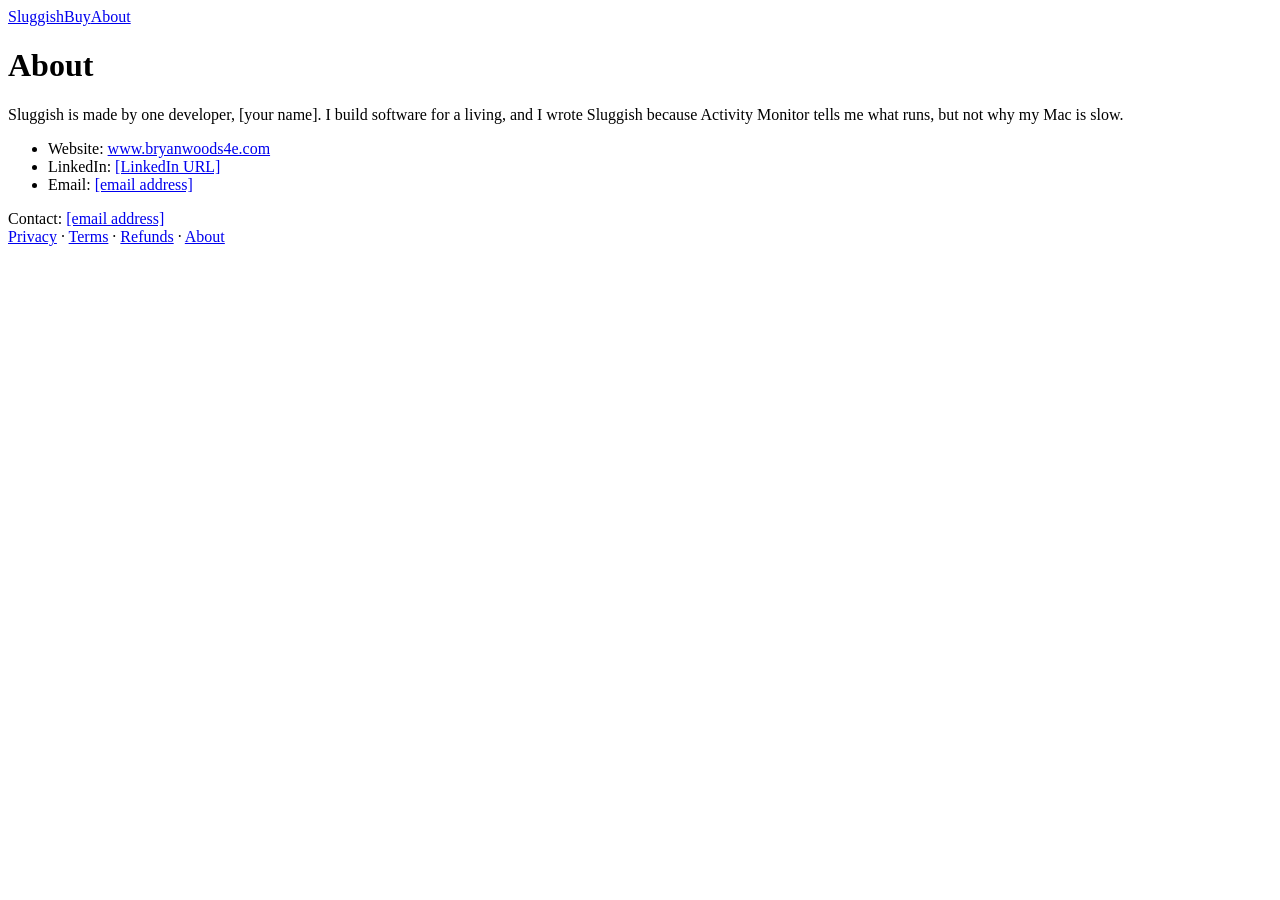
==== site/about/index.html @ 0c033dca "Add the Sluggish website Sluggish sells outside the Mac App Store, so it needs its own site. Paddle " ====
<!doctype html>
<html lang="en">
<head>
<meta charset="utf-8">
<meta name="viewport" content="width=device-width, initial-scale=1">
<title>About Sluggish</title>
<meta name="description" content="Sluggish is made by one developer.">
<link rel="stylesheet" href="/style.css">
</head>
<body>
<main>
<nav><a href="/">Sluggish</a><a href="/buy/">Buy</a><a href="/about/">About</a></nav>
<h1>About</h1>
<p>Sluggish is made by one developer, [your name]. I build software for a living, and I wrote Sluggish because Activity Monitor tells me what runs, but not why my Mac is slow.</p>
<ul>
<li>Website: <a href="https://www.bryanwoods4e.com/">www.bryanwoods4e.com</a></li>
<li>LinkedIn: <a href="[LinkedIn URL]">[LinkedIn URL]</a></li>
<li>Email: <a href="mailto:[email address]">[email address]</a></li>
</ul>
<footer>Contact: <a href="mailto:[email address]">[email address]</a><br><a href="/privacy/">Privacy</a> · <a href="/terms/">Terms</a> · <a href="/refund/">Refunds</a> · <a href="/about/">About</a></footer>
</main>
</body>
</html>
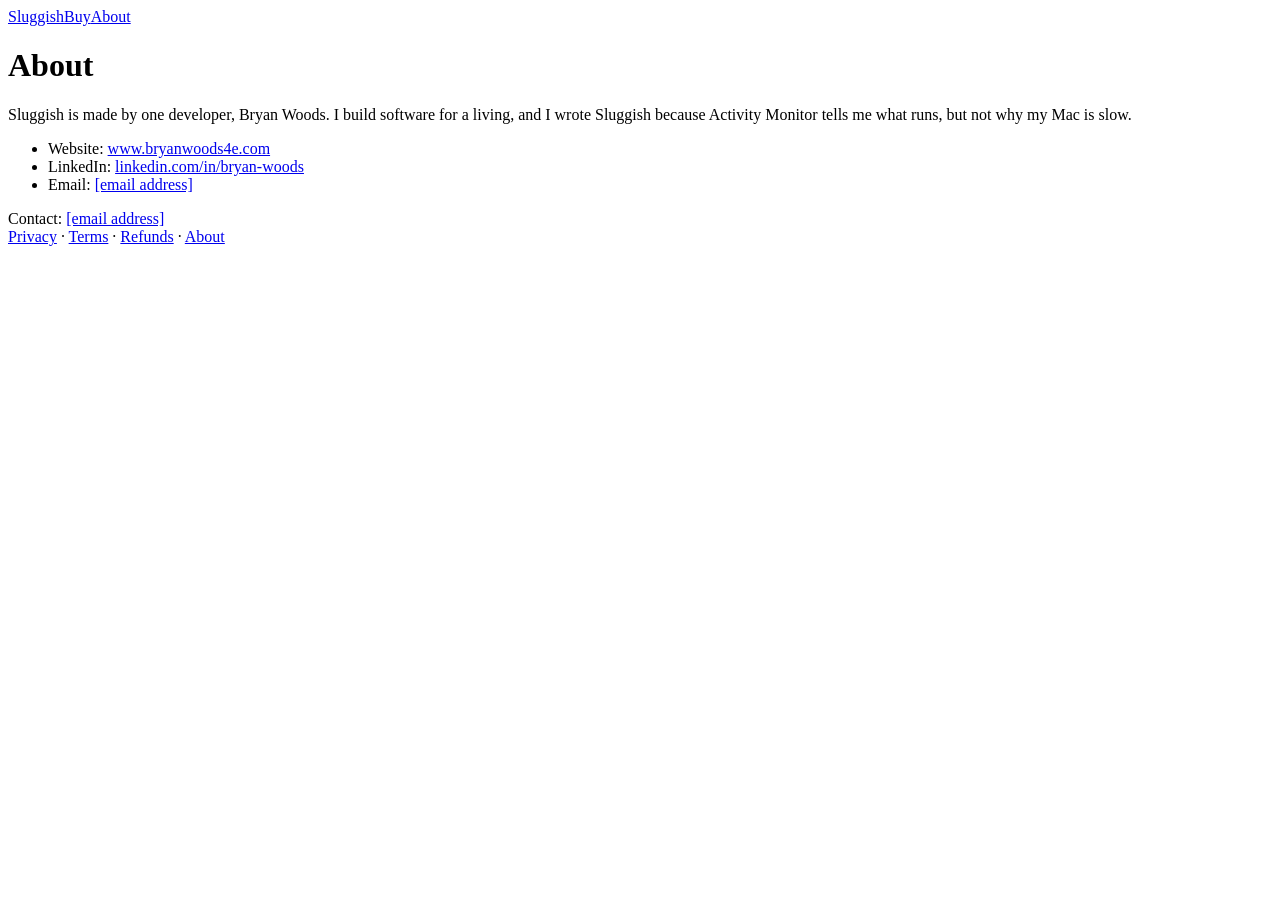
==== commit b5c9e0d6: "Name Bryan Woods as the seller and link his LinkedIn Paddle wants the legal name of the seller in th" ====
--- a/site/about/index.html
+++ b/site/about/index.html
@@ -11,10 +11,10 @@
 <main>
 <nav><a href="/">Sluggish</a><a href="/buy/">Buy</a><a href="/about/">About</a></nav>
 <h1>About</h1>
-<p>Sluggish is made by one developer, [your name]. I build software for a living, and I wrote Sluggish because Activity Monitor tells me what runs, but not why my Mac is slow.</p>
+<p>Sluggish is made by one developer, Bryan Woods. I build software for a living, and I wrote Sluggish because Activity Monitor tells me what runs, but not why my Mac is slow.</p>
 <ul>
 <li>Website: <a href="https://www.bryanwoods4e.com/">www.bryanwoods4e.com</a></li>
-<li>LinkedIn: <a href="[LinkedIn URL]">[LinkedIn URL]</a></li>
+<li>LinkedIn: <a href="https://www.linkedin.com/in/bryan-woods/">linkedin.com/in/bryan-woods</a></li>
 <li>Email: <a href="mailto:[email address]">[email address]</a></li>
 </ul>
 <footer>Contact: <a href="mailto:[email address]">[email address]</a><br><a href="/privacy/">Privacy</a> · <a href="/terms/">Terms</a> · <a href="/refund/">Refunds</a> · <a href="/about/">About</a></footer>
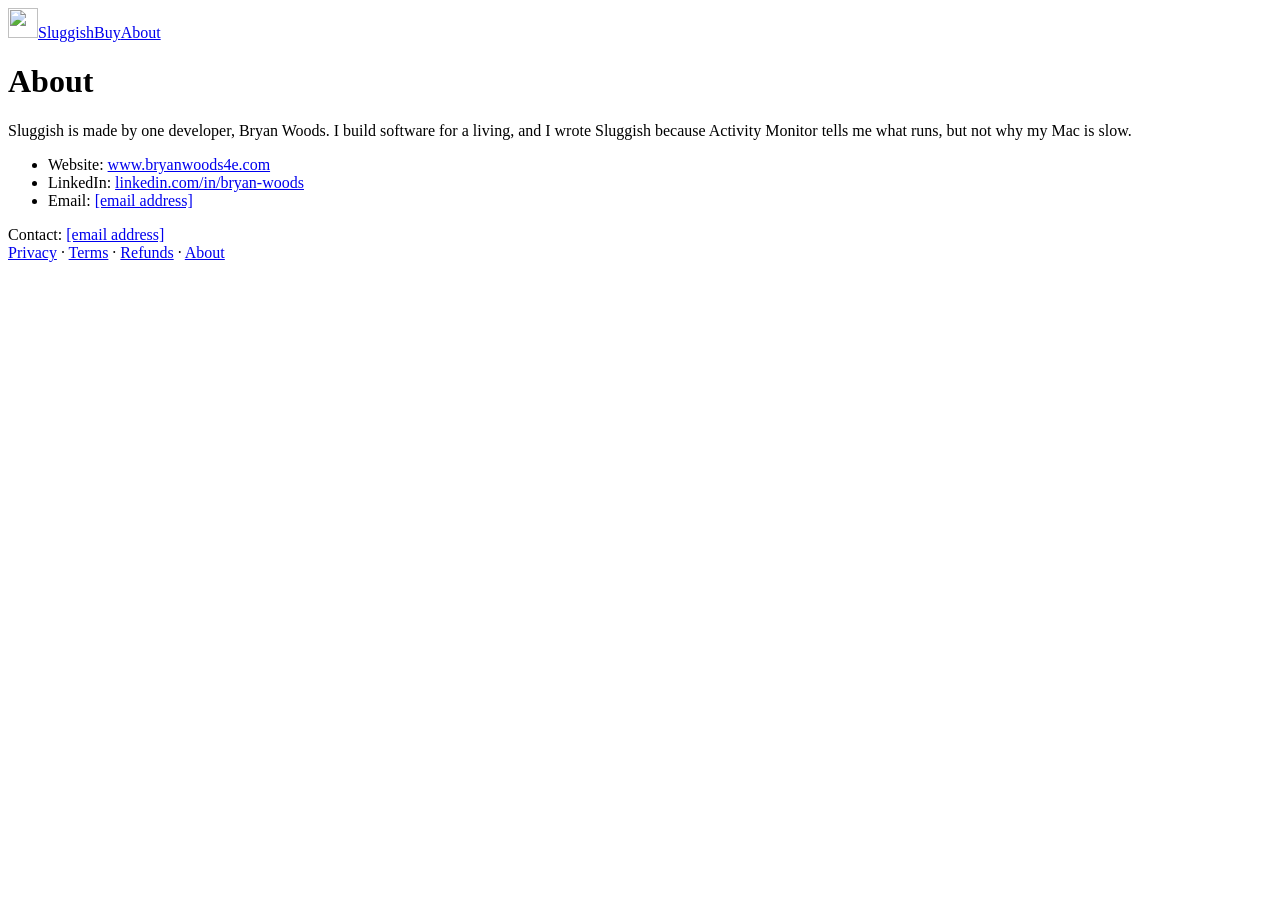
==== commit 3b5250c9: "Give the Sluggish website a designed look The first site was plain text with screenshots. It did not" ====
--- a/site/about/index.html
+++ b/site/about/index.html
@@ -5,11 +5,12 @@
 <meta name="viewport" content="width=device-width, initial-scale=1">
 <title>About Sluggish</title>
 <meta name="description" content="Sluggish is made by one developer.">
+<link rel="icon" href="/icon.png">
 <link rel="stylesheet" href="/style.css">
 </head>
 <body>
 <main>
-<nav><a href="/">Sluggish</a><a href="/buy/">Buy</a><a href="/about/">About</a></nav>
+<nav><a class="brand" href="/"><img src="/icon.png" alt="" width="30" height="30">Sluggish</a><a href="/buy/">Buy</a><a href="/about/">About</a></nav>
 <h1>About</h1>
 <p>Sluggish is made by one developer, Bryan Woods. I build software for a living, and I wrote Sluggish because Activity Monitor tells me what runs, but not why my Mac is slow.</p>
 <ul>
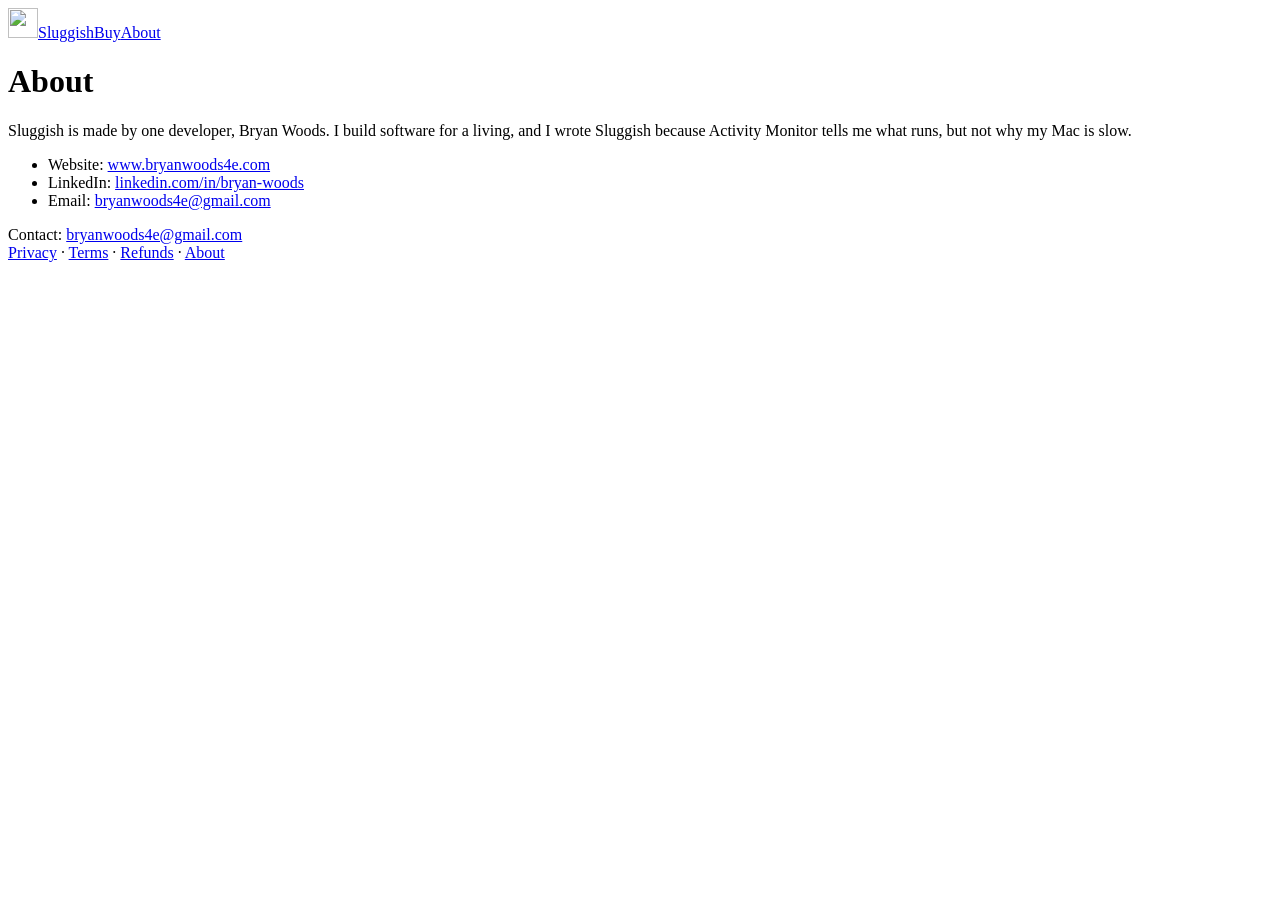
==== commit 4734d51e: "Fill in the contact address on the website Every page of the site had a placeholder where the contac" ====
--- a/site/about/index.html
+++ b/site/about/index.html
@@ -16,9 +16,9 @@
 <ul>
 <li>Website: <a href="https://www.bryanwoods4e.com/">www.bryanwoods4e.com</a></li>
 <li>LinkedIn: <a href="https://www.linkedin.com/in/bryan-woods/">linkedin.com/in/bryan-woods</a></li>
-<li>Email: <a href="mailto:[email address]">[email address]</a></li>
+<li>Email: <a href="mailto:bryanwoods4e@gmail.com">bryanwoods4e@gmail.com</a></li>
 </ul>
-<footer>Contact: <a href="mailto:[email address]">[email address]</a><br><a href="/privacy/">Privacy</a> · <a href="/terms/">Terms</a> · <a href="/refund/">Refunds</a> · <a href="/about/">About</a></footer>
+<footer>Contact: <a href="mailto:bryanwoods4e@gmail.com">bryanwoods4e@gmail.com</a><br><a href="/privacy/">Privacy</a> · <a href="/terms/">Terms</a> · <a href="/refund/">Refunds</a> · <a href="/about/">About</a></footer>
 </main>
 </body>
 </html>
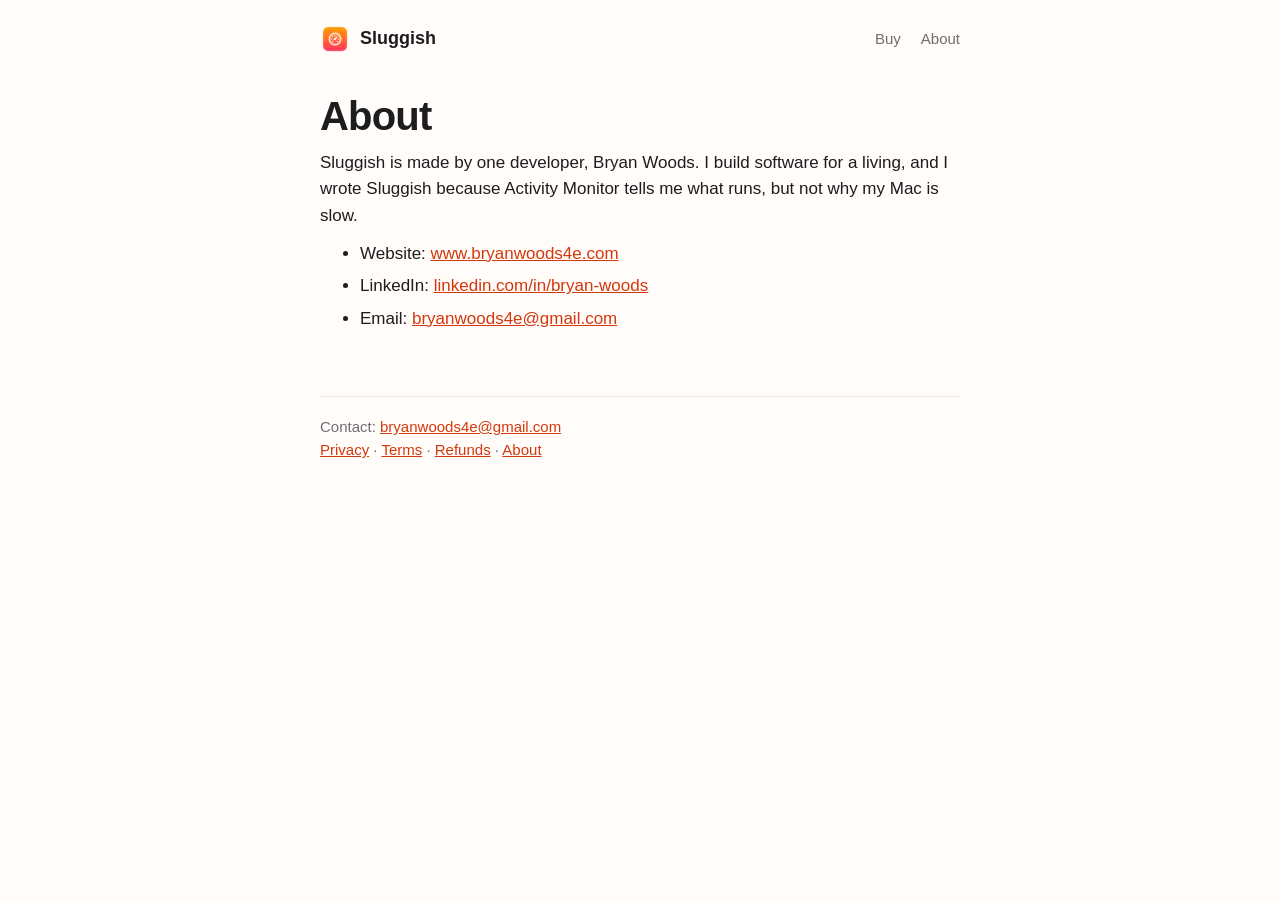
==== commit dca13e53: "Put the website in pre-launch mode and make its links relative The site goes live now at www.bryanwo" ====
--- a/site/about/index.html
+++ b/site/about/index.html
@@ -5,12 +5,12 @@
 <meta name="viewport" content="width=device-width, initial-scale=1">
 <title>About Sluggish</title>
 <meta name="description" content="Sluggish is made by one developer.">
-<link rel="icon" href="/icon.png">
-<link rel="stylesheet" href="/style.css">
+<link rel="icon" href="../icon.png">
+<link rel="stylesheet" href="../style.css">
 </head>
 <body>
 <main>
-<nav><a class="brand" href="/"><img src="/icon.png" alt="" width="30" height="30">Sluggish</a><a href="/buy/">Buy</a><a href="/about/">About</a></nav>
+<nav><a class="brand" href="../"><img src="../icon.png" alt="" width="30" height="30">Sluggish</a><a href="../buy/">Buy</a><a href="../about/">About</a></nav>
 <h1>About</h1>
 <p>Sluggish is made by one developer, Bryan Woods. I build software for a living, and I wrote Sluggish because Activity Monitor tells me what runs, but not why my Mac is slow.</p>
 <ul>
@@ -18,7 +18,7 @@
 <li>LinkedIn: <a href="https://www.linkedin.com/in/bryan-woods/">linkedin.com/in/bryan-woods</a></li>
 <li>Email: <a href="mailto:bryanwoods4e@gmail.com">bryanwoods4e@gmail.com</a></li>
 </ul>
-<footer>Contact: <a href="mailto:bryanwoods4e@gmail.com">bryanwoods4e@gmail.com</a><br><a href="/privacy/">Privacy</a> · <a href="/terms/">Terms</a> · <a href="/refund/">Refunds</a> · <a href="/about/">About</a></footer>
+<footer>Contact: <a href="mailto:bryanwoods4e@gmail.com">bryanwoods4e@gmail.com</a><br><a href="../privacy/">Privacy</a> · <a href="../terms/">Terms</a> · <a href="../refund/">Refunds</a> · <a href="../about/">About</a></footer>
 </main>
 </body>
 </html>
--- a/site/style.css
+++ b/site/style.css
@@ -0,0 +1,132 @@
+:root {
+  color-scheme: light dark;
+  --bg: #fffcf9; --fg: #1d1d1f; --muted: #6e6e73; --line: rgba(0, 0, 0, .08); --card: #ffffff; --tint: #fff3ea;
+  --grad: linear-gradient(135deg, #ff9e0a, #ff385e); --link: #d4380d; --bar: rgba(255, 255, 255, .6);
+  --shadow: 0 1px 2px rgba(0, 0, 0, .06), 0 18px 50px rgba(120, 40, 0, .16);
+}
+@media (prefers-color-scheme: dark) {
+  :root {
+    --bg: #0f0d0c; --fg: #f5f2ef; --muted: #a39d98; --line: rgba(255, 255, 255, .1); --card: #1a1715; --tint: #1d1612;
+    --link: #ff8a5c; --bar: rgba(40, 36, 34, .7); --shadow: 0 18px 50px rgba(0, 0, 0, .55);
+  }
+}
+* { box-sizing: border-box; }
+body { margin: 0; background: var(--bg); color: var(--fg); font: 17px/1.55 -apple-system, BlinkMacSystemFont, "Helvetica Neue", sans-serif; -webkit-font-smoothing: antialiased; }
+a { color: var(--link); }
+img { max-width: 100%; height: auto; display: block; }
+code { font: 15px ui-monospace, SFMono-Regular, Menlo, monospace; }
+h1, h2, h3 { letter-spacing: -.02em; text-wrap: balance; }
+.lede, figcaption { text-wrap: balance; }
+
+/* Inner pages */
+main { max-width: 680px; margin: 0 auto; padding: 24px 20px 64px; }
+main > nav { display: flex; align-items: center; gap: 20px; font-size: 15px; margin-bottom: 40px; }
+main h1 { font-size: 40px; line-height: 1.1; margin: 0 0 12px; }
+main h2 { font-size: 24px; margin: 40px 0 10px; }
+main h3 { font-size: 17px; margin: 20px 0 4px; }
+p, ul, ol { margin: 0 0 12px; }
+li { margin-bottom: 6px; }
+.sub { color: var(--muted); }
+.brand { display: flex; align-items: center; gap: 10px; margin-right: auto; color: var(--fg); font-weight: 650; text-decoration: none; font-size: 18px; }
+.brand img { width: 30px; height: 30px; }
+nav a:not(.brand):not(.button) { color: var(--muted); text-decoration: none; }
+nav a:not(.brand):not(.button):hover { color: var(--fg); }
+footer { margin-top: 64px; padding-top: 18px; border-top: 1px solid var(--line); color: var(--muted); font-size: 15px; }
+
+/* Buttons */
+.buttons { display: flex; flex-wrap: wrap; gap: 12px; margin: 28px 0 12px; }
+.button { display: inline-block; padding: 14px 24px; border: 0; border-radius: 14px; background: var(--grad); color: #fff; font: inherit; font-weight: 650; text-decoration: none; cursor: pointer; box-shadow: 0 8px 24px rgba(255, 70, 60, .28); transition: transform .15s; }
+.button:hover { transform: translateY(-1px); }
+.button.quiet { background: var(--card); color: var(--fg); box-shadow: inset 0 0 0 1px var(--line); }
+
+/* Home */
+.home main { max-width: none; padding: 0; }
+.wrap { max-width: 1080px; margin: 0 auto; padding: 0 20px; }
+.wrap > nav { display: flex; align-items: center; gap: 24px; padding: 20px 0; font-size: 15px; }
+.grad { background: var(--grad); -webkit-background-clip: text; background-clip: text; color: transparent; }
+.hero { text-align: center; padding: 48px 0 0; }
+.hero > img.icon { width: 96px; height: 96px; margin: 0 auto 20px; filter: drop-shadow(0 12px 24px rgba(255, 70, 60, .3)); }
+.hero h1 { font-size: clamp(38px, 6.5vw, 64px); line-height: 1.04; margin: 0 auto 18px; max-width: 820px; }
+.lede { font-size: 20px; color: var(--muted); max-width: 620px; margin: 0 auto; }
+.hero .buttons { justify-content: center; }
+.fine { font-size: 14px; color: var(--muted); }
+.stage { margin: 44px auto 0; max-width: 880px; border-radius: 28px; overflow: hidden; padding-bottom: 48px; background: radial-gradient(ellipse 70% 60% at 20% 0%, rgba(255, 158, 10, .28), transparent), radial-gradient(ellipse 60% 70% at 100% 100%, rgba(255, 56, 94, .22), transparent), var(--tint); }
+.menubar { display: flex; justify-content: flex-end; align-items: center; gap: 18px; height: 32px; padding: 0 18px; background: var(--bar); backdrop-filter: blur(12px); border-bottom: 1px solid var(--line); font-size: 13px; font-weight: 500; }
+.menubar .gauge { display: grid; place-items: center; width: 30px; height: 22px; border-radius: 6px; background: rgba(127, 127, 127, .22); }
+.menubar svg { width: 16px; height: 16px; }
+.stage .panel { width: 400px; margin: 8px 52px 0 auto; border-radius: 14px; box-shadow: var(--shadow); }
+.stats { display: grid; grid-template-columns: repeat(3, 1fr); gap: 20px; text-align: center; margin-top: 56px; }
+.stats b { display: block; font-size: 40px; line-height: 1.1; letter-spacing: -.02em; }
+.stats span { color: var(--muted); font-size: 15px; }
+.section { padding-top: 96px; }
+.section > h2 { font-size: clamp(30px, 4vw, 40px); text-align: center; margin: 0 0 12px; }
+.section > .lede { text-align: center; margin-bottom: 40px; }
+.cards { display: grid; gap: 16px; grid-template-columns: repeat(auto-fit, minmax(230px, 1fr)); }
+.card { background: var(--card); border-radius: 18px; padding: 24px; box-shadow: inset 0 0 0 1px var(--line); }
+.card h3 { font-size: 18px; margin: 12px 0 6px; }
+.card p { color: var(--muted); margin: 0; }
+.card svg { width: 44px; height: 44px; padding: 10px; border-radius: 12px; background: var(--tint); stroke: #ff5a3c; fill: none; stroke-width: 1.8; stroke-linecap: round; stroke-linejoin: round; }
+.step { display: grid; place-items: center; width: 34px; height: 34px; border-radius: 50%; background: var(--grad); color: #fff; font-weight: 700; }
+figure { margin: 40px auto 0; text-align: center; }
+figure img { width: 400px; margin: 0 auto; border-radius: 14px; box-shadow: var(--shadow); }
+figcaption { color: var(--muted); font-size: 15px; margin-top: 14px; }
+.nevers { display: grid; grid-template-columns: repeat(auto-fit, minmax(300px, 1fr)); gap: 14px 32px; list-style: none; padding: 32px; margin: 0; border-radius: 22px; background: var(--tint); }
+.nevers li { display: flex; gap: 12px; margin: 0; }
+.nevers li::before, .checks li::before { content: ""; flex: none; width: 22px; height: 22px; margin-top: 2px; background: center / contain no-repeat; }
+.nevers li::before { background-image: url("data:image/svg+xml,%3Csvg xmlns='http://www.w3.org/2000/svg' viewBox='0 0 24 24' fill='none' stroke='%23ff385e' stroke-width='2' stroke-linecap='round'%3E%3Ccircle cx='12' cy='12' r='9'/%3E%3Cpath d='M5.6 5.6l12.8 12.8'/%3E%3C/svg%3E"); }
+.local { text-align: center; padding: 56px 32px; border-radius: 28px; background: var(--card); box-shadow: inset 0 0 0 1px var(--line); }
+.local h2 { font-size: clamp(30px, 4vw, 40px); margin: 0 0 12px; }
+.chips { display: flex; flex-wrap: wrap; justify-content: center; gap: 10px; list-style: none; padding: 0; margin: 28px auto 20px; max-width: 760px; }
+.chips li { margin: 0; padding: 8px 14px; border-radius: 999px; background: var(--tint); font-size: 15px; font-weight: 600; }
+.dev { display: grid; grid-template-columns: 1fr 400px; gap: 48px; align-items: start; padding: 56px; border-radius: 28px; background: #141110; color: #f5f2ef; }
+.dev h2 { font-size: clamp(28px, 3.6vw, 36px); margin: 8px 0 14px; }
+.dev p, .dev li { color: #c9c2bd; }
+.dev ul { padding-left: 20px; }
+.dev code { color: #ffb38a; }
+.dev img { border-radius: 14px; box-shadow: 0 18px 50px rgba(0, 0, 0, .6); }
+.kicker { font-size: 13px; font-weight: 700; letter-spacing: .08em; text-transform: uppercase; }
+.price { max-width: 440px; margin: 0 auto; text-align: center; padding: 40px 32px; border-radius: 26px; background: var(--card); box-shadow: inset 0 0 0 1px var(--line), var(--shadow); }
+.price b { display: block; font-size: 72px; line-height: 1; letter-spacing: -.03em; }
+.checks { list-style: none; padding: 0; margin: 24px 0; text-align: left; }
+.checks li { display: flex; gap: 10px; }
+.checks li::before { background-image: url("data:image/svg+xml,%3Csvg xmlns='http://www.w3.org/2000/svg' viewBox='0 0 24 24' fill='none' stroke='%23ff7a1f' stroke-width='2' stroke-linecap='round'%3E%3Cpath d='M5 12.5l4.5 4.5L19 7.5'/%3E%3C/svg%3E"); }
+.price .button { width: 100%; text-align: center; }
+.faq { max-width: 720px; margin: 0 auto; }
+details { border-bottom: 1px solid var(--line); padding: 18px 0; }
+summary { font-size: 18px; font-weight: 600; cursor: pointer; list-style: none; display: flex; justify-content: space-between; gap: 16px; }
+summary::-webkit-details-marker { display: none; }
+summary::after { content: "+"; color: var(--muted); font-weight: 400; font-size: 22px; line-height: 1; transition: transform .2s; }
+details[open] summary::after { transform: rotate(45deg); }
+details p { color: var(--muted); margin: 10px 0 0; }
+.home footer { max-width: 1080px; margin: 96px auto 0; padding: 24px 20px 48px; display: flex; flex-wrap: wrap; gap: 8px 24px; justify-content: space-between; }
+.home footer nav { display: flex; gap: 18px; }
+
+@media (max-width: 760px) {
+  .stage .panel { width: calc(100% - 32px); max-width: 400px; margin: 8px auto 0; }
+  .stats { grid-template-columns: 1fr; gap: 24px; }
+  .dev { grid-template-columns: 1fr; padding: 32px 24px; }
+  .nevers { padding: 24px; }
+  .cards.five .card { max-width: 100%; }
+  .menubar .menus { display: none; }
+  .dev > div:first-child { position: static; }
+}
+.cards.five { display: flex; flex-wrap: wrap; justify-content: center; }
+.cards.five .card { flex: 1 1 300px; max-width: calc((100% - 32px) / 3); }
+.menubar .menus { display: flex; gap: 18px; margin-right: auto; }
+.dev > div:first-child { position: sticky; top: 32px; }
+@media (max-width: 560px) {
+  .wrap > nav a:not(.brand):not(:last-child) { display: none; }
+}
+.top { position: sticky; top: 0; z-index: 10; background: color-mix(in srgb, var(--bg) 82%, transparent); -webkit-backdrop-filter: saturate(180%) blur(16px); backdrop-filter: saturate(180%) blur(16px); border-bottom: 1px solid var(--line); }
+.top .wrap > nav { padding: 12px 0; }
+.button.small { padding: 8px 16px; border-radius: 10px; font-size: 14px; box-shadow: none; }
+.stage { position: relative; }
+.callout { position: absolute; right: 476px; padding: 6px 14px; border-radius: 999px; background: var(--card); box-shadow: 0 4px 16px rgba(120, 40, 0, .12); font-size: 14px; font-weight: 600; white-space: nowrap; }
+.callout::after { content: ""; position: absolute; left: 100%; top: 50%; width: 20px; border-top: 2px dotted #ff5a3c; }
+.c1 { top: 46px; }
+.c2 { top: 170px; }
+.stats > div + div { border-left: 1px solid var(--line); }
+@media (max-width: 960px) { .callout { display: none; } }
+@media (max-width: 760px) { .stats > div + div { border-left: 0; } }
+.button.off, .button:disabled { cursor: default; }
+.button.off:hover, .button:disabled:hover { transform: none; }
